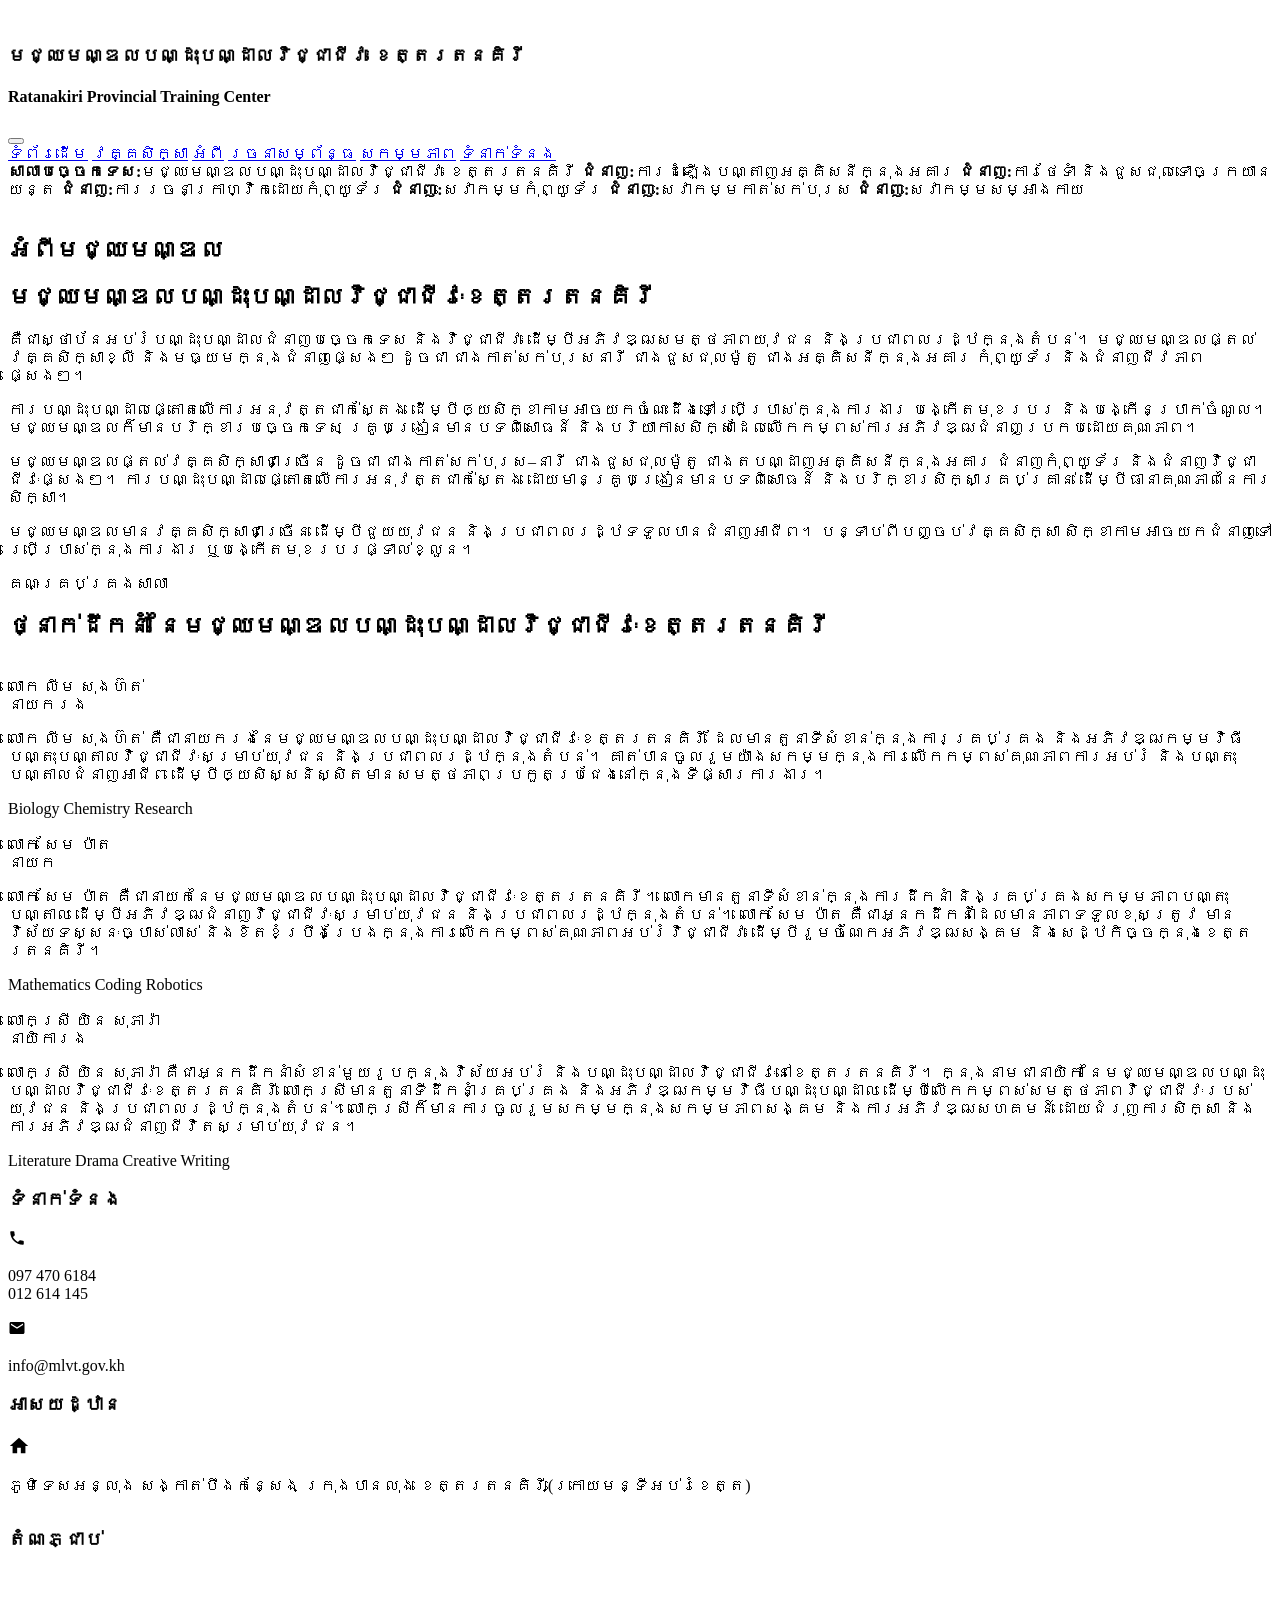
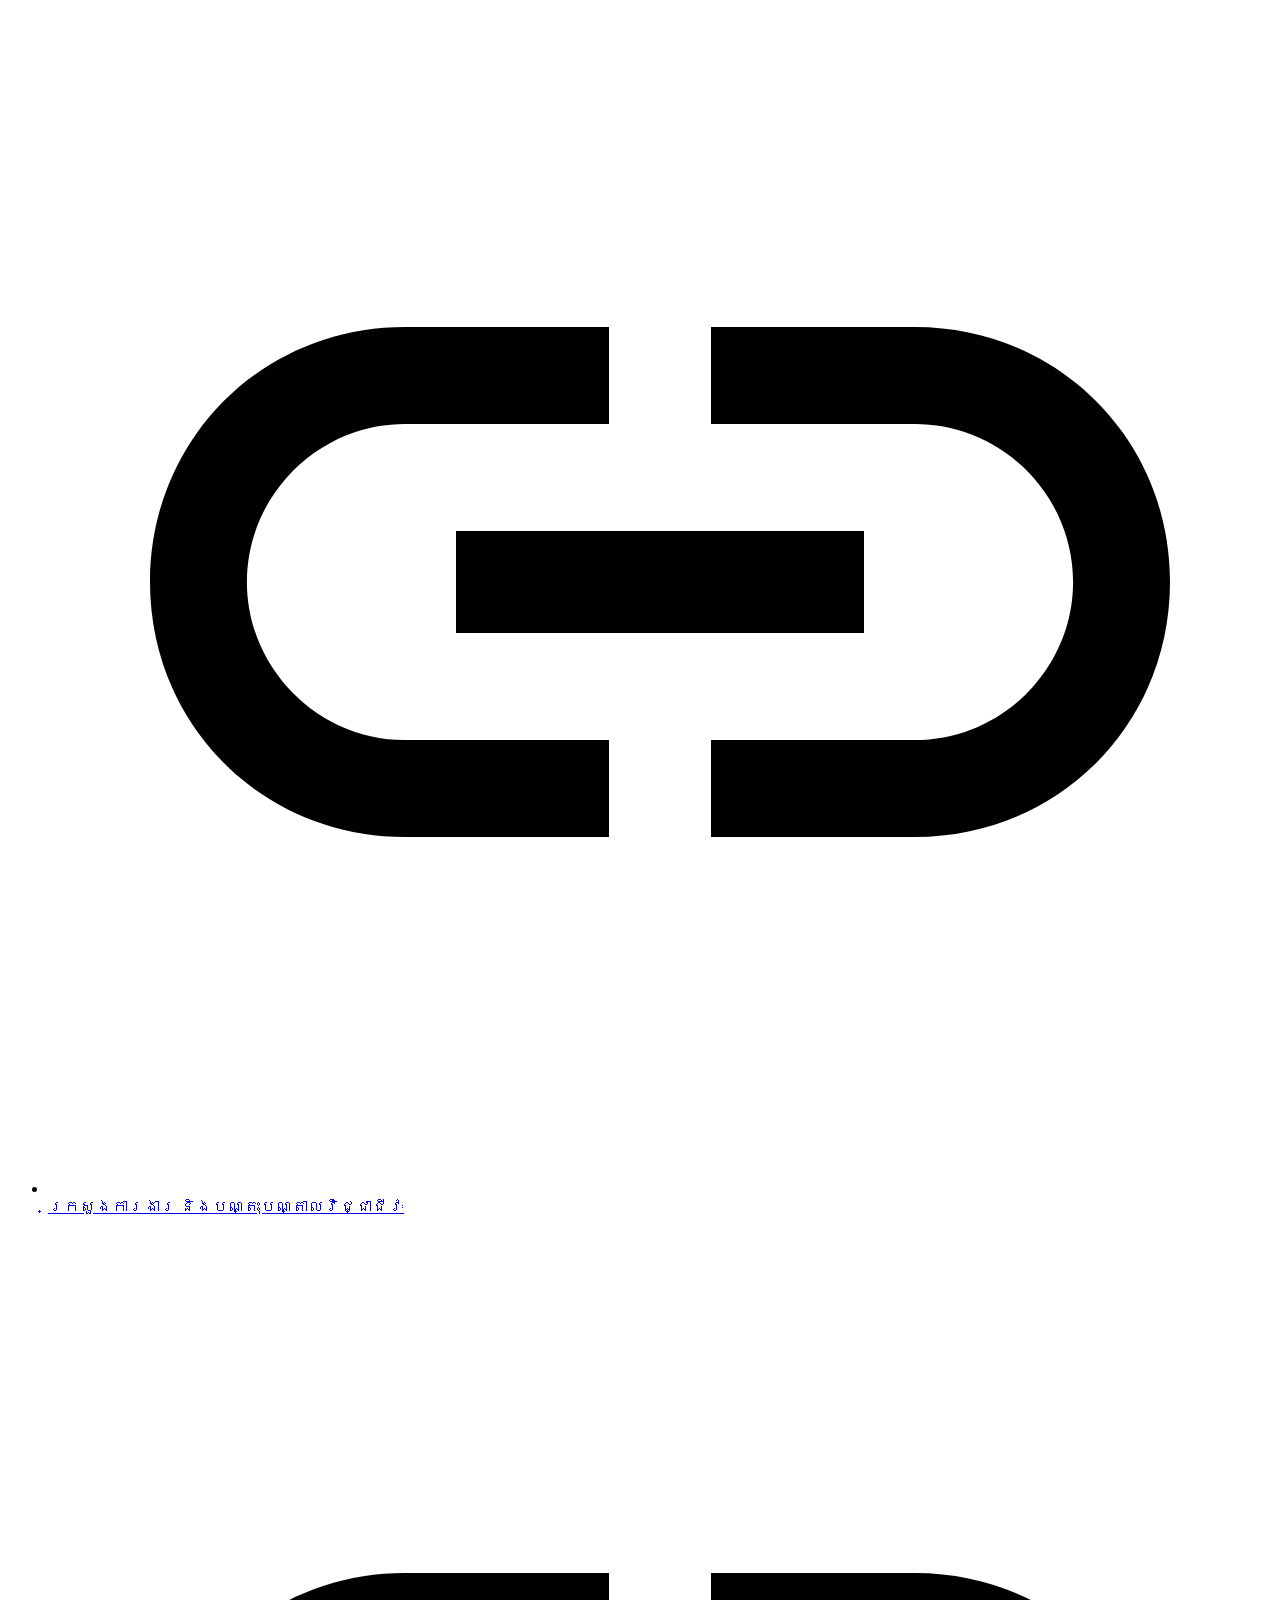
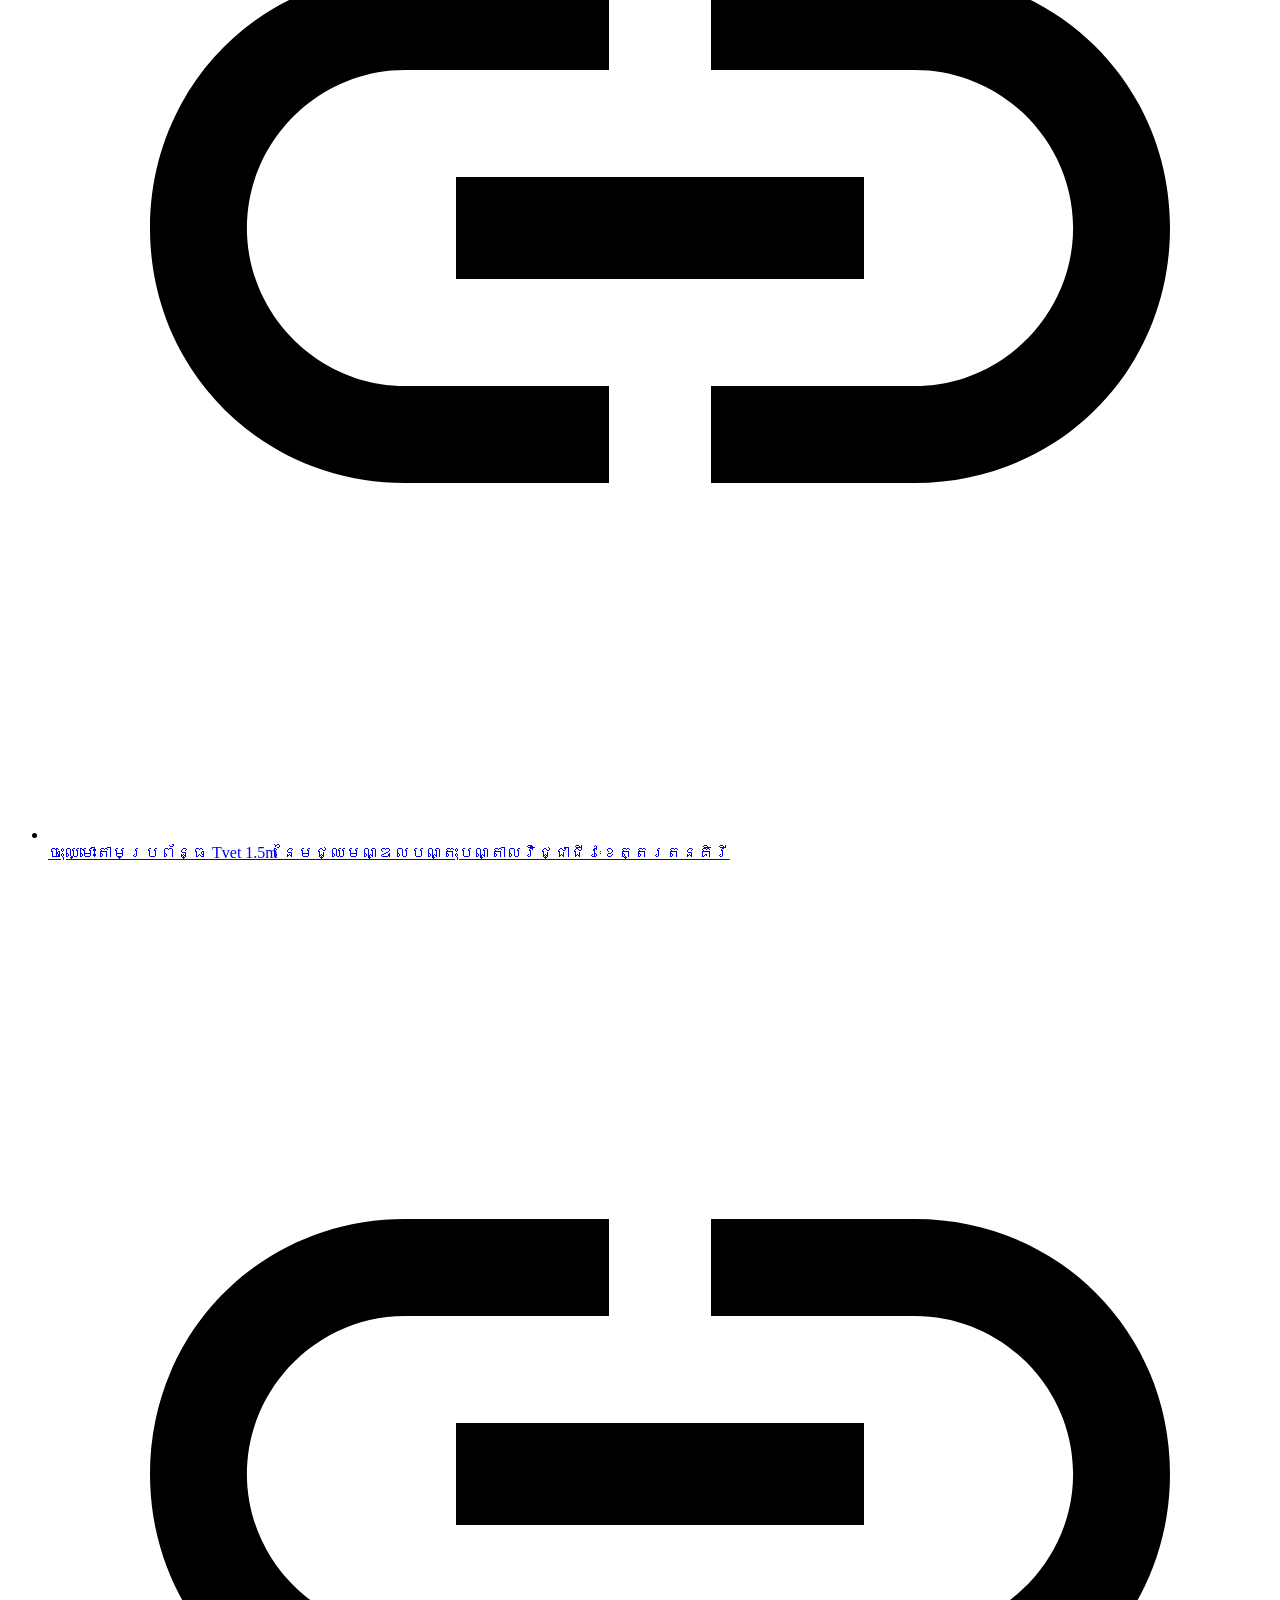
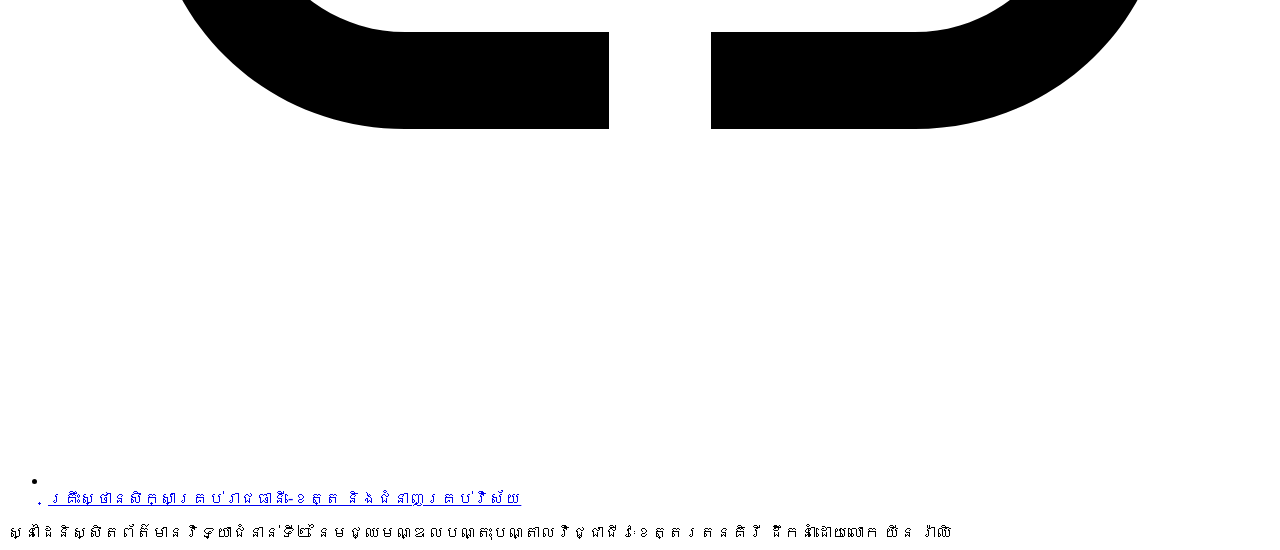
==== about.html @ 57975a15 "Add files via upload" ====
<!doctype html>
<html lang="en">

<head>
  <meta charset="UTF-8" />
  <meta name="viewport" content="width=device-width, initial-scale=1.0" />
  <title>Navbar Example</title>
  <link rel="stylesheet" href="main.css/style.css" />
  <link rel="stylesheet" href="main.css/about.css">
</head>

<body>
  <!-- Navbar -->
  <header>
    <div class="logo">
      <img src="images/school-logo.png" alt="">
      <div class="school-title">
        <h3>មជ្ឈមណ្ឌលបណ្ដុះបណ្ដាលវិជ្ជាជីវៈ ខេត្តរតនគិរី</h3>
        <h4>Ratanakiri Provincial Training Center</h4>
      </div>
    </div>
    <button class="hamburger" id="hamburger" aria-label="Toggle navigation">
      <span></span><span></span><span>
    </button>
    <nav id="nav">
      <a href="index.html">ទំព័រដើម</a>
      <a href="courses.html">វគ្គសិក្សា</a>
      <a href="about.html" class="active">អំពី</a>
      <a href="structure.html">រចនាសម្ព័ន្ធ</a>
      <a href="activity.html">សកម្មភាព</a>
      <a href="contact.html">ទំនាក់ទំនង</a>
    </nav>
  </header>
  <!-- Marquee Ticker -->
  <div class="marquee-wrap">
    <div class="marquee-track" id="track">
      <span class="marquee-item"><span class="dot"></span><strong>សាលាបច្ចេកទេស:</strong>មជ្ឈមណ្ឌលបណ្ដុះបណ្ដាលវិជ្ជាជីវៈ
        ខេត្តរតនគិរី</span><span class="marquee-divider"></span>
      <span class="marquee-item"><span class="dot"></span><strong>ជំនាញ:</strong>ការដំឡើងបណ្តាញអគ្គិសនីក្នុងអគារ</span>
      <span class="marquee-divider"></span>
      <span class="marquee-item"><span class="dot"></span><strong>ជំនាញ:</strong>ការថែទាំ និងជួសជុលទោចក្រយានយន្ត</span>
      <span class="marquee-divider"></span>
      <span class="marquee-item"><span class="dot"></span><strong>ជំនាញ:</strong>ការរចនាក្រាហ្វិកដោយកុំព្យូទ័រ</span>
      <span class="marquee-divider"></span>
      <span class="marquee-item"><span class="dot"></span><strong>ជំនាញ:</strong>សេវាកម្មកុំព្យូទ័រ</span>
      <span class="marquee-divider"></span>
      <span class="marquee-item"><span class="dot"></span><strong>ជំនាញ:</strong>សេវាកម្មកាត់សក់បុរស</span>
      <span class="marquee-divider"></span>
      <span class="marquee-item"><span class="dot"></span><strong>ជំនាញ:</strong>សេវាកម្មសម្អាងកាយ</span>
      <span class="marquee-divider"></span>
    </div>
  </div>
  <!-- ============================================aboutbody================================================================ -->
  <!-- ABOUT -->
  <section id="about">
    <div class="about-grid">
      <div class="about-img-wrap">
        <div class="school-img-placeholder">
          <div class="building-icon"><img src="images/respect.jpg" alt=""></div>
        </div>
      </div>

      <div class="about-text">
        <h1>
          អំពីមជ្ឈមណ្ឌល
        </h1>
        <h2>មជ្ឈមណ្ឌលបណ្ដុះបណ្ដាលវិជ្ជាជីវៈខេត្តរតនគិរី</h2>
        <p>គឺជាស្ថាប័នអប់រំបណ្ដុះបណ្ដាលជំនាញបច្ចេកទេស និងវិជ្ជាជីវៈ ដើម្បីអភិវឌ្ឍសមត្ថភាពយុវជន
          និងប្រជាពលរដ្ឋក្នុងតំបន់។ មជ្ឈមណ្ឌលផ្តល់វគ្គសិក្សាខ្លី និងមធ្យមក្នុងជំនាញផ្សេងៗ ដូចជា
          ជាងកាត់សក់បុរសនារី ជាងជួសជុលម៉ូតូ ជាងអគ្គិសនីក្នុងអគារ កុំព្យូទ័រ និងជំនាញជីវភាពផ្សេងៗ។</p>
        <p>
          ការបណ្ដុះបណ្ដាលផ្តោតលើការអនុវត្តជាក់ស្តែង ដើម្បីឲ្យសិក្ខាកាមអាចយកចំណេះដឹងទៅប្រើប្រាស់ក្នុងការងារ
          បង្កើតមុខរបរ និងបង្កើនប្រាក់ចំណូល។ មជ្ឈមណ្ឌលក៏មានបរិក្ខារបច្ចេកទេស គ្រូបង្រៀនមានបទពិសោធន៍
          និងបរិយាកាសសិក្សាដែលលើកកម្ពស់ការអភិវឌ្ឍជំនាញប្រកបដោយគុណភាព។</p>
        <p>មជ្ឈមណ្ឌលផ្តល់វគ្គសិក្សាជាច្រើន ដូចជា ជាងកាត់សក់បុរស–នារី ជាងជួសជុលម៉ូតូ ជាងតបណ្ដាញអគ្គិសនីក្នុងអគារ
          ជំនាញកុំព្យូទ័រ និងជំនាញវិជ្ជាជីវៈផ្សេងៗ។ ការបណ្ដុះបណ្ដាលផ្តោតលើការអនុវត្តជាក់ស្តែង
          ដោយមានគ្រូបង្រៀនមានបទពិសោធន៍ និងបរិក្ខារសិក្សាគ្រប់គ្រាន់ ដើម្បីធានាគុណភាពនៃការសិក្សា។</p>
        <p>មជ្ឈមណ្ឌលមានវគ្គសិក្សាជាច្រើន ដើម្បីជួយយុវជន និងប្រជាពលរដ្ឋទទួលបានជំនាញអាជីព។
          បន្ទាប់ពីបញ្ចប់វគ្គសិក្សា សិក្ខាកាមអាចយកជំនាញទៅប្រើប្រាស់ក្នុងការងារ ឬបង្កើតមុខរបរផ្ទាល់ខ្លួន។</p>
      </div>
    </div>
  </section>

  

  <!-- TEACHERS -->
  <section id="teachers">
    <div class="section-header center">
      <span class="section-label">គណៈគ្រប់គ្រងសាលា</span>
      <h2 class="section-title">ថ្នាក់ដឹកនាំ នៃមជ្ឈមណ្ឌលបណ្ដុះបណ្ដាលវិជ្ជាជីវៈខេត្តរតនគិរី</h2>

    </div>
    <div class="teachers-grid">

      <!-- Teacher 1 -->
      <div class="teacher-card">
        <div class="teacher-photo-wrap">
          <div class="teacher-photo-placeholder t1"><img src="images/icon/លោក លីម សុងហ៊ត់ នាយករង.jpg" alt=""></div>
        </div>
        <div class="teacher-name">លោក លីម សុងហ៊ត់</div>
        <div class="teacher-role">នាយករង</div>
        <p class="teacher-bio">លោក លីម សុងហ៊ត់ គឺជានាយករងនៃមជ្ឈមណ្ឌលបណ្ដុះបណ្ដាលវិជ្ជាជីវៈខេត្តរតនគិរី
          ដែលមានតួនាទីសំខាន់ក្នុងការគ្រប់គ្រង និងអភិវឌ្ឍកម្មវិធីបណ្តុះបណ្តាលវិជ្ជាជីវៈសម្រាប់យុវជន
          និងប្រជាពលរដ្ឋក្នុងតំបន់។ គាត់បានចូលរួមយ៉ាងសកម្មក្នុងការលើកកម្ពស់គុណភាពការអប់រំ
          និងបណ្តុះបណ្តាលជំនាញអាជីព ដើម្បីឲ្យសិស្សនិស្សិតមានសមត្ថភាពប្រកួតប្រជែងនៅក្នុងទីផ្សារការងារ។</p>
        <div class="teacher-tags">
          <span class="tag">Biology</span>
          <span class="tag">Chemistry</span>
          <span class="tag">Research</span>
        </div>
      </div>

      <!-- Teacher 2 -->
      <div class="teacher-card">
        <div class="teacher-photo-wrap">
          <div class="teacher-photo-placeholder t2"><img src="images/icon/លោក សែម ប៉ាត នាយក.JPG" alt=""></div>
        </div>
        <div class="teacher-name">លោក សែម ប៉ាត</div>
        <div class="teacher-role">នាយក</div>
        <p class="teacher-bio">លោក សែម ប៉ាត គឺជានាយកនៃមជ្ឈមណ្ឌលបណ្ដុះបណ្ដាលវិជ្ជាជីវៈខេត្តរតនគិរី។
          លោកមានតួនាទីសំខាន់ក្នុងការដឹកនាំ និងគ្រប់គ្រងសកម្មភាពបណ្តុះបណ្តាល
          ដើម្បីអភិវឌ្ឍជំនាញវិជ្ជាជីវៈសម្រាប់យុវជន និងប្រជាពលរដ្ឋក្នុងតំបន់។
          លោក សែម ប៉ាត គឺជាអ្នកដឹកនាំដែលមានភាពទទួលខុសត្រូវ មានវិស័យទស្សនៈច្បាស់លាស់
          និងខិតខំប្រឹងប្រែងក្នុងការលើកកម្ពស់គុណភាពអប់រំវិជ្ជាជីវៈ ដើម្បីរួមចំណែកអភិវឌ្ឍសង្គម
          និងសេដ្ឋកិច្ចក្នុងខេត្តរតនគិរី។</p>
        <div class="teacher-tags">
          <span class="tag">Mathematics</span>
          <span class="tag">Coding</span>
          <span class="tag">Robotics</span>
        </div>
      </div>

      <!-- Teacher 3 -->
      <div class="teacher-card">
        <div class="teacher-photo-wrap">
          <div class="teacher-photo-placeholder t3"><img src="images/icon/លោកស្រី យិន សុភារ៉ា.jpg" alt=""></div>
        </div>
        <div class="teacher-name">លោកស្រី យិន សុភារ៉ា</div>
        <div class="teacher-role">នាយិការង</div>
        <p class="teacher-bio">លោកស្រី យិន សុភារ៉ា គឺជាអ្នកដឹកនាំសំខាន់មួយរូបក្នុងវិស័យអប់រំ
          និងបណ្ដុះបណ្ដាលវិជ្ជាជីវៈនៅខេត្តរតនគិរី។ ក្នុងនាមជានាយិកា
          នៃមជ្ឈមណ្ឌលបណ្ដុះបណ្ដាលវិជ្ជាជីវៈខេត្តរតនគិរី លោកស្រីមានតួនាទីដឹកនាំគ្រប់គ្រង
          និងអភិវឌ្ឍកម្មវិធីបណ្ដុះបណ្ដាល ដើម្បីលើកកម្ពស់សមត្ថភាពវិជ្ជាជីវៈរបស់យុវជន និងប្រជាពលរដ្ឋក្នុងតំបន់។​
          លោកស្រីក៏មានការចូលរួមសកម្មក្នុងសកម្មភាពសង្គម និងការអភិវឌ្ឍសហគមន៍ ដោយជំរុញការសិក្សា
          និងការអភិវឌ្ឍជំនាញជីវិតសម្រាប់យុវជន។​</p>
        <div class="teacher-tags">
          <span class="tag">Literature</span>
          <span class="tag">Drama</span>
          <span class="tag">Creative Writing</span>
        </div>
      </div>

    </div>
  </section>



  <!-- footer -->
  <footer>
    <div class="footer-grid">
      <!-- Column 1: Contact -->
      <div class="footer-col">
        <h3>ទំនាក់ទំនង</h3>

        <div class="contact-item">
          <svg xmlns="http://www.w3.org/2000/svg" width="18" height="18" viewBox="0 0 24 24">
            <path
              d="M6.6 10.8c1.4 2.8 3.8 5.1 6.6 6.6l2.2-2.2c.3-.3.7-.4 1-.2 1.1.4 2.3.6 3.6.6.6 0 1 .4 1 1V20c0 .6-.4 1-1 1C10.6 21 3 13.4 3 4c0-.6.4-1 1-1h3.5c.6 0 1 .4 1 1 0 1.3.2 2.5.6 3.6.1.3 0 .7-.2 1L6.6 10.8z" />
          </svg>
          <p>097 470 6184<br />012 614 145<br /></p>
        </div>

        <div class="contact-item">
          <svg xmlns="http://www.w3.org/2000/svg" width="18" height="18" viewBox="0 0 24 24">
            <path
              d="M20 4H4c-1.1 0-2 .9-2 2v12c0 1.1.9 2 2 2h16c1.1 0 2-.9 2-2V6c0-1.1-.9-2-2-2zm0 4-8 5-8-5V6l8 5 8-5v2z" />
          </svg>
          <p>info@mlvt.gov.kh</p>
        </div>
      </div>

      <!-- Column 2: Address -->
      <div class="footer-col">
        <h3>អាសយដ្ឋាន</h3>
        <div class="address-item">
          <svg xmlns="http://www.w3.org/2000/svg" width="22" height="22" viewBox="0 0 24 24">
            <path d="M10 20v-6h4v6h5v-8h3L12 3 2 12h3v8z" />
          </svg>
          <p>
            ភូមិទេសអន្លុង សង្កាត់បឹងកន្សែង ក្រុងបានលុង ខេត្តរតនគិរី(ក្រោយមន្ទីអប់រំខេត្ត)
          </p>
        </div>
        <div style="display: flex; justify-content: center; align-items: center; gap: 20px;">
          <img src="images/QRyoutube.jpg" alt="" style="width: 60px; cursor: pointer;" onclick="openModal(this)">
          <img src="images/QRtelegram.jpg" alt="" style="width: 60px; cursor: pointer;" onclick="openModal(this)">
          <img src="images/QRfacebook.jpg" alt="" style="width: 60px; cursor: pointer;" onclick="openModal(this)">
        </div>
        <!-- Modal -->
        <div id="imgModal" onclick="closeModal()"
          style="display:none; position:fixed; inset:0; background:rgba(0,0,0,0.75); z-index:9999; justify-content:center; align-items:center;">
          <img id="modalImg" src=""
            style="max-width:90vw; max-height:90vh; border-radius:8px; box-shadow:0 4px 24px rgba(0,0,0,0.4);">
        </div>
      </div>

      <!-- Column 3: Quick Links -->
      <div class="footer-col">
        <h3>តំណភ្ជាប់</h3>
        <ul class="footer-links">
          <li>
            <a href="https://mlvt.gov.kh/index.php/en/">
              <svg class="link-icon" xmlns="http://www.w3.org/2000/svg" viewBox="0 0 24 24">
                <path
                  d="M3.9 12c0-1.7 1.4-3.1 3.1-3.1h4V7H7C4.2 7 2 9.2 2 12s2.2 5 5 5h4v-1.9H7c-1.7 0-3.1-1.4-3.1-3.1zM8 
                  13h8v-2H8v2zm9-6h-4v1.9h4c1.7 0 3.1 1.4 3.1 3.1s-1.4 3.1-3.1 3.1h-4V17h4c2.8 0 5-2.2 5-5s-2.2-5-5-5z" />
              </svg>
              ក្រសួងការងារ និងបណ្តុះបណ្តាលវិជ្ជាជីវៈ
            </a>
          </li>
          <li>
            <a href="https://scholarship.tvet.gov.kh/home/search-school/info/6513e2ee345b6b534213f56c?route=skill">
              <svg class="link-icon" xmlns="http://www.w3.org/2000/svg" viewBox="0 0 24 24">
                <path
                  d="M3.9 12c0-1.7 1.4-3.1 3.1-3.1h4V7H7C4.2 7 2 9.2 2 12s2.2 5 5 5h4v-1.9H7c-1.7 0-3.1-1.4-3.1-3.1zM8 
                  13h8v-2H8v2zm9-6h-4v1.9h4c1.7 0 3.1 1.4 3.1 3.1s-1.4 3.1-3.1 3.1h-4V17h4c2.8 0 5-2.2 5-5s-2.2-5-5-5z" />
              </svg>
              ចុះឈ្មោះតាមប្រព័ន្ធ Tvet 1.5m នៃមជ្ឈមណ្ឌលបណ្តុះបណ្តាលវិជ្ជាជីវៈខេត្តរតនគិរី</a>
          </li>
          <li>
            <a href="https://scholarship.tvet.gov.kh/home/search-school?route=skill">
              <svg class="link-icon" xmlns="http://www.w3.org/2000/svg" viewBox="0 0 24 24">
                <path
                  d="M3.9 12c0-1.7 1.4-3.1 3.1-3.1h4V7H7C4.2 7 2 9.2 2 12s2.2 5 5 5h4v-1.9H7c-1.7 0-3.1-1.4-3.1-3.1zM8 
                  13h8v-2H8v2zm9-6h-4v1.9h4c1.7 0 3.1 1.4 3.1 3.1s-1.4 3.1-3.1 3.1h-4V17h4c2.8 0 5-2.2 5-5s-2.2-5-5-5z" />
              </svg>
              គ្រឹះស្ថានសិក្សាគ្រប់រាជធានី-ខេត្ត និងជំនាញគ្រប់វិស័យ</a>
          </li>
        </ul>
      </div>

    </div>

    <!-- Copyright -->
    <div class="footer-bottom">
     ស្នាដៃនិស្សិតព័ត៌មានវិទ្យាជំនាន់ទី២ នៃមជ្ឈមណ្ឌលបណ្តុះបណ្តាលវិជ្ជាជីវៈខេត្តរតនគិរី ដឹកនាំដោយលោក យីន រ៉ាឈិ
    </div>
  </footer>

  <script src="Javascript/script.js"></script>
</body>

</html>
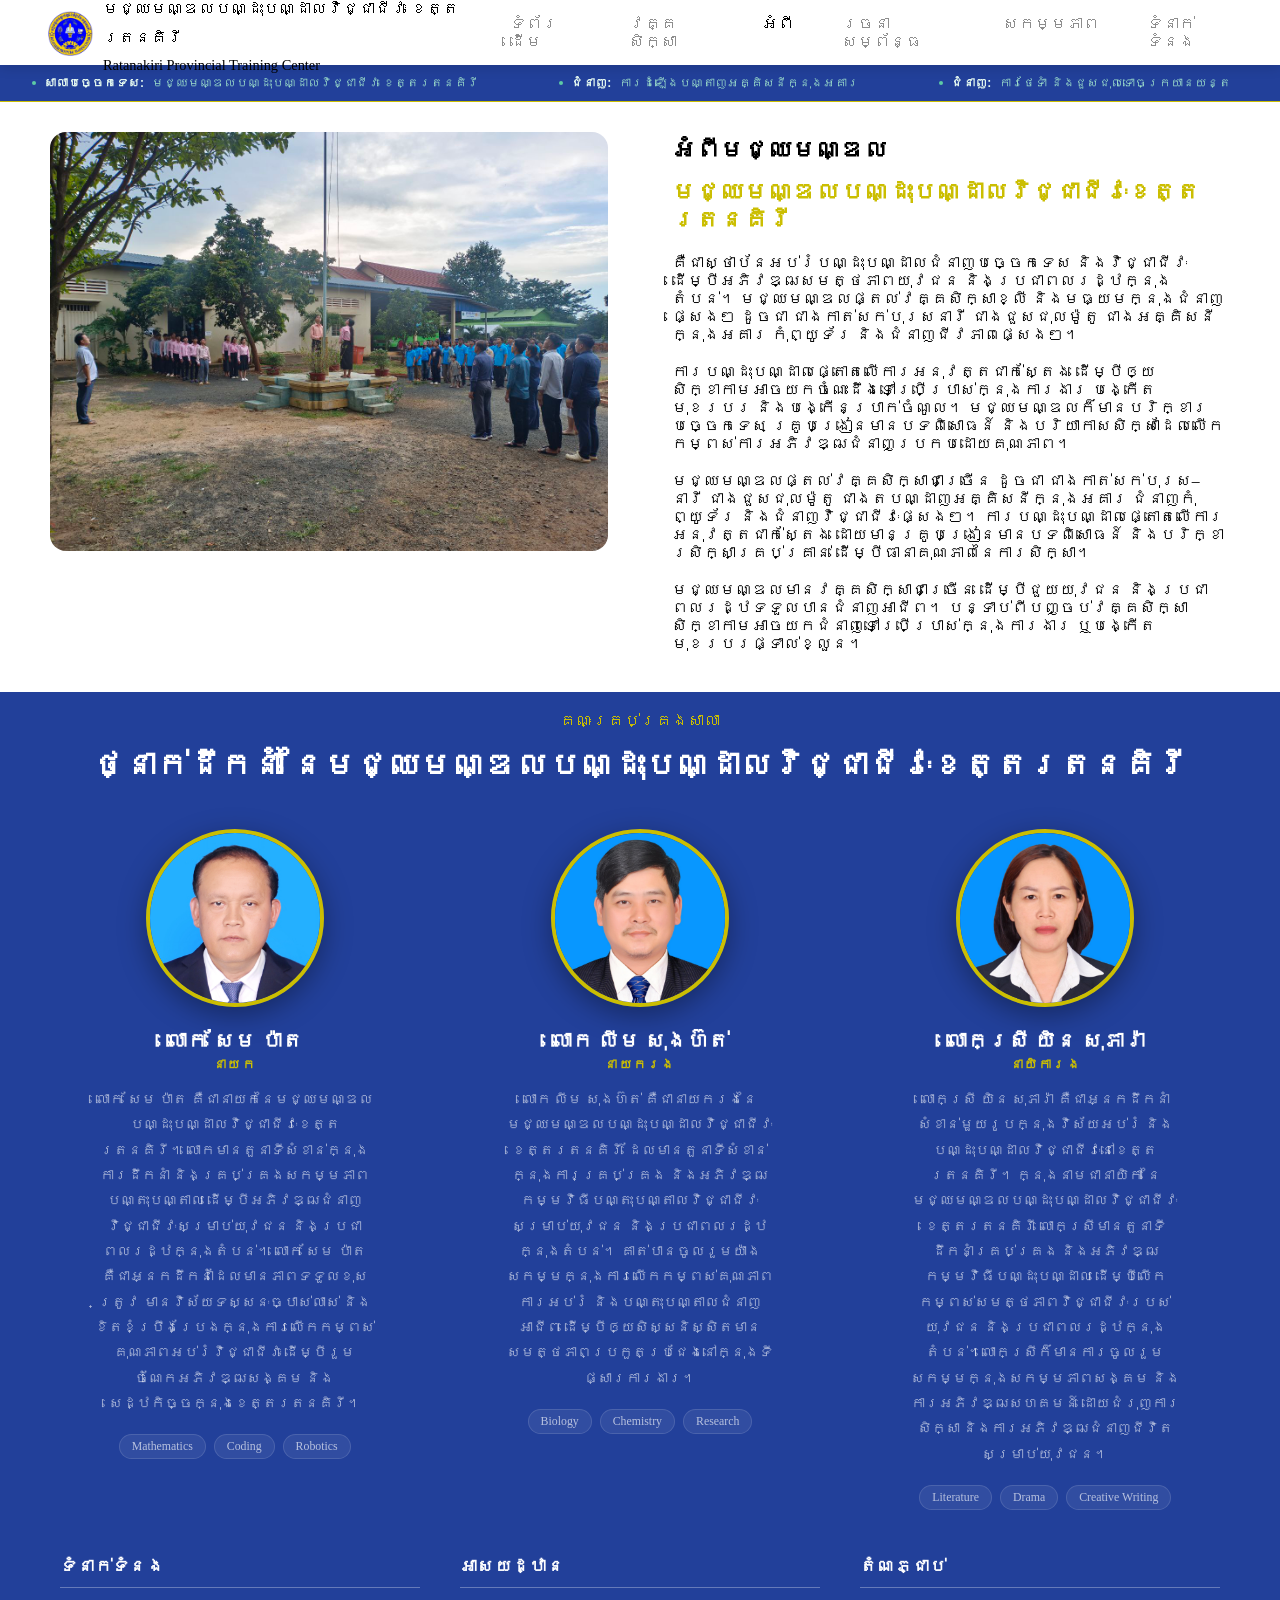
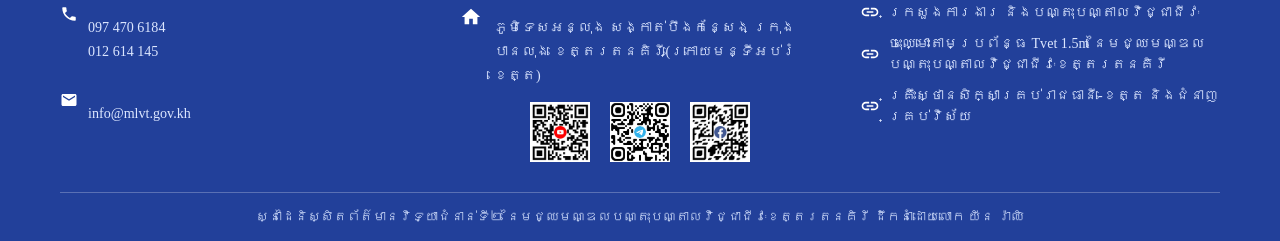
==== commit 0b18d73b: "Update about.html" ====
--- a/about.html
+++ b/about.html
@@ -91,25 +91,6 @@
 
     </div>
     <div class="teachers-grid">
-
-      <!-- Teacher 1 -->
-      <div class="teacher-card">
-        <div class="teacher-photo-wrap">
-          <div class="teacher-photo-placeholder t1"><img src="images/icon/លោក លីម សុងហ៊ត់ នាយករង.jpg" alt=""></div>
-        </div>
-        <div class="teacher-name">លោក លីម សុងហ៊ត់</div>
-        <div class="teacher-role">នាយករង</div>
-        <p class="teacher-bio">លោក លីម សុងហ៊ត់ គឺជានាយករងនៃមជ្ឈមណ្ឌលបណ្ដុះបណ្ដាលវិជ្ជាជីវៈខេត្តរតនគិរី
-          ដែលមានតួនាទីសំខាន់ក្នុងការគ្រប់គ្រង និងអភិវឌ្ឍកម្មវិធីបណ្តុះបណ្តាលវិជ្ជាជីវៈសម្រាប់យុវជន
-          និងប្រជាពលរដ្ឋក្នុងតំបន់។ គាត់បានចូលរួមយ៉ាងសកម្មក្នុងការលើកកម្ពស់គុណភាពការអប់រំ
-          និងបណ្តុះបណ្តាលជំនាញអាជីព ដើម្បីឲ្យសិស្សនិស្សិតមានសមត្ថភាពប្រកួតប្រជែងនៅក្នុងទីផ្សារការងារ។</p>
-        <div class="teacher-tags">
-          <span class="tag">Biology</span>
-          <span class="tag">Chemistry</span>
-          <span class="tag">Research</span>
-        </div>
-      </div>
-
       <!-- Teacher 2 -->
       <div class="teacher-card">
         <div class="teacher-photo-wrap">
@@ -129,6 +110,26 @@
           <span class="tag">Robotics</span>
         </div>
       </div>
+      
+      <!-- Teacher 1 -->
+      <div class="teacher-card">
+        <div class="teacher-photo-wrap">
+          <div class="teacher-photo-placeholder t1"><img src="images/icon/លោក លីម សុងហ៊ត់ នាយករង.jpg" alt=""></div>
+        </div>
+        <div class="teacher-name">លោក លីម សុងហ៊ត់</div>
+        <div class="teacher-role">នាយករង</div>
+        <p class="teacher-bio">លោក លីម សុងហ៊ត់ គឺជានាយករងនៃមជ្ឈមណ្ឌលបណ្ដុះបណ្ដាលវិជ្ជាជីវៈខេត្តរតនគិរី
+          ដែលមានតួនាទីសំខាន់ក្នុងការគ្រប់គ្រង និងអភិវឌ្ឍកម្មវិធីបណ្តុះបណ្តាលវិជ្ជាជីវៈសម្រាប់យុវជន
+          និងប្រជាពលរដ្ឋក្នុងតំបន់។ គាត់បានចូលរួមយ៉ាងសកម្មក្នុងការលើកកម្ពស់គុណភាពការអប់រំ
+          និងបណ្តុះបណ្តាលជំនាញអាជីព ដើម្បីឲ្យសិស្សនិស្សិតមានសមត្ថភាពប្រកួតប្រជែងនៅក្នុងទីផ្សារការងារ។</p>
+        <div class="teacher-tags">
+          <span class="tag">Biology</span>
+          <span class="tag">Chemistry</span>
+          <span class="tag">Research</span>
+        </div>
+      </div>
+
+      
 
       <!-- Teacher 3 -->
       <div class="teacher-card">
@@ -249,4 +250,4 @@
   <script src="Javascript/script.js"></script>
 </body>
 
-</html>+</html>
--- a/main.css/style.css
+++ b/main.css/style.css
@@ -0,0 +1,329 @@
+body {
+  width: 100%;
+  margin: 0;
+  font-family: Khmer OS Battambang;
+  margin: 0;
+}
+
+/* ── HEADER ── */
+header {
+  background: #ffffff;
+  padding: 0 clamp(1rem, 4vw, 3rem);
+  display: flex;
+  align-items: center;
+  justify-content: space-between;
+  height: 65px;
+  position: sticky;
+  top: 0;
+  z-index: 100;
+  box-shadow: 0 2px 12px rgba(0, 0, 0, 0.15);
+}
+.school-title {
+  margin-top: 9px;
+}
+
+.school-title h3,
+.school-title h4 {
+  margin: 0;
+  line-height: 1.8;
+  font-family: "Khmer OS Muol Light", sans-serif;
+  font-weight: 400;
+  font-synthesis: none;
+  color: #000000;
+  margin-left: 10px;
+  font-size: clamp(0.5rem, 1.5vw, 1rem);
+}
+
+.school-title h4 {
+  font-family: "Times New Roman", Times, serif;
+  font-size: clamp(0.45rem, 1.2vw, 0.9rem);
+}
+.logo img {
+  height: 45px;
+  max-height: 100%;
+  margin-top: 1px;
+}
+.logo {
+  display: flex;
+  justify-content: space-between;
+  align-items: center;
+}
+.logo span {
+  color: var(--accent);
+}
+nav {
+  display: flex;
+  gap: clamp(3rem, 2vw, 2rem);
+}
+nav a {
+  font-family: Khmer OS Battambang;
+  color: #8d8d8d;
+  text-decoration: none;
+  font-size: 1rem;
+  font-weight: 500;
+  transition: color 0.2s;
+}
+nav a.active {
+  color: #000000;
+}
+nav a:hover {
+  color: #000000;
+}
+.hamburger {
+  display: none;
+  flex-direction: column;
+  gap: 5px;
+  cursor: pointer;
+  background: none;
+  border: none;
+  padding: 4px;
+}
+.hamburger span {
+  width: 24px;
+  height: 2px;
+  background: var(--white);
+  border-radius: 2px;
+  transition: 0.3s;
+}
+/* ── MOBILE NAV ── */
+@media (max-width: 640px) {
+  .hamburger {
+    display: flex;
+  }
+  .hamburger span{
+  display: block;
+  width: 24px;
+  height: 3px;
+  background-color: #333333;
+  border-radius: 2px;
+  transition: all 0.3s ease;
+}
+  nav {
+    display: none;
+    position: absolute;
+    top: 64px;
+    left: 0;
+    right: 0;
+    background: var(--primary);
+    flex-direction: column;
+    padding: 1rem 1.5rem 1.5rem;
+    gap: 1rem;
+    box-shadow: 0 8px 20px rgba(0, 0, 0, 0.2);
+  }
+  nav.open {
+    display: flex;
+  }
+  nav a {
+    font-size: 1rem;
+  }
+}
+
+
+
+
+/* * { box-sizing: border-box; margin: 0; padding: 0; } */
+.marquee-wrap {
+  overflow: hidden;
+  background: #22409a;
+  border-bottom: 0.5px solid #cbbe02;
+  height: 36px;
+  display: flex;
+  align-items: center;
+}
+.marquee-track {
+  display: flex;
+  align-items: center;
+  white-space: nowrap;
+  animation: scroll-left 35s linear infinite;
+}
+
+.marquee-track:hover {
+  animation-play-state: paused;
+}
+
+.marquee-item {
+  display: inline-flex;
+  align-items: center;
+  gap: 8px;
+  font-family: "DM Sans", sans-serif;
+  font-size: 12px;
+  font-weight: 500;
+  color: #9fe1cb;
+  padding: 0 2rem;
+}
+
+.marquee-item .dot {
+  width: 4px;
+  height: 4px;
+  border-radius: 50%;
+  background: #5dcaa5;
+  flex-shrink: 0;
+}
+
+.marquee-item strong {
+  color: #e1f5ee;
+  font-weight: 600;
+}
+
+.marquee-divider {
+  font-size: 16px;
+  padding: 0 0.5rem;
+  color: #5dcaa5;
+}
+
+@keyframes scroll-left {
+  0% {
+    transform: translateX(0);
+  }
+  100% {
+    transform: translateX(-50%);
+  }
+}
+
+/* ----------------------------footer------------------------------------------- */
+
+footer {
+  background-color: #22409a;
+  color: #ffffff;
+  padding: 10px 60px 0;
+}
+
+.footer-grid {
+  display: grid;
+  grid-template-columns: 1fr 1fr 1fr;
+  gap: 40px;
+  padding-bottom: 30px;
+  border-bottom: 1px solid rgba(255, 255, 255, 0.25);
+}
+
+.footer-col h3 {
+  font-size: 1.05rem;
+  font-weight: 700;
+  letter-spacing: 0.02em;
+  margin-bottom: 14px;
+  padding-bottom: 10px;
+  border-bottom: 1px solid rgba(255, 255, 255, 0.3);
+}
+
+/* Contact column */
+.contact-item {
+  display: flex;
+  align-items: flex-start;
+  gap: 10px;
+  margin-bottom: 10px;
+}
+
+.contact-item svg {
+  flex-shrink: 0;
+  margin-top: 3px;
+  fill: #ffffff;
+}
+
+.contact-item p {
+  font-size: 0.88rem;
+  line-height: 1.7;
+  color: #dce6ff;
+}
+
+/* Address column */
+.address-item {
+  display: flex;
+  align-items: flex-start;
+  gap: 12px;
+}
+
+.address-item svg {
+  flex-shrink: 0;
+  margin-top: 4px;
+  fill: #ffffff;
+}
+
+.address-item p {
+  font-size: 0.88rem;
+  line-height: 1.7;
+  color: #dce6ff;
+}
+
+/* Links column */
+.footer-links {
+  list-style: none;
+  padding: 0;
+  margin: 0;
+}
+
+.footer-links li {
+  margin-bottom: 10px;
+}
+
+.footer-links a {
+  color: #dce6ff;
+  text-decoration: none;
+  font-size: 0.88rem;
+  line-height: 1.5;
+  transition: color 0.2s;
+  display: flex;
+  align-items: center;
+  gap: 8px;
+}
+
+.footer-links a:hover {
+  color: #ffffff;
+  text-decoration: underline;
+}
+
+.link-icon {
+  width: 20px;
+  height: 20px;
+  fill: #ffffff;
+  flex-shrink: 0;
+}
+
+/* Copyright bar */
+.footer-bottom {
+  text-align: center;
+  padding: 16px 0;
+  font-size: 0.82rem;
+  color: #c5d3f5;
+}
+
+/* ── Tablet (≤ 900px): 2 columns, last col full-width ── */
+@media (max-width: 900px) {
+  footer {
+    padding: 10px 32px 0;
+  }
+
+  .footer-grid {
+    grid-template-columns: 1fr 1fr;
+    gap: 28px;
+  }
+
+  .footer-col:last-child {
+    grid-column: 1 / -1;
+  }
+}
+
+/* ── Mobile (≤ 560px): single column stack ── */
+@media (max-width: 560px) {
+  footer {
+    padding: 10px 20px 0;
+  }
+
+  .footer-grid {
+    grid-template-columns: 1fr;
+    gap: 24px;
+  }
+
+  .footer-col:last-child {
+    grid-column: auto;
+  }
+
+  .footer-col h3 {
+    font-size: 0.95rem;
+    margin-bottom: 10px;
+  }
+
+  .footer-bottom {
+    font-size: 0.78rem;
+    padding: 14px 0;
+  }
+}
--- a/main.css/about.css
+++ b/main.css/about.css
@@ -0,0 +1,359 @@
+:root {
+  --navy: #0b2545;
+  --navy2: #13395e;
+  --gold: #cbbe02;
+  --gold-lt: #f2dfa0;
+  --cream: #faf7f2;
+  --white: #ffffff;
+  --text: #1a1a2e;
+  --muted: #6b7280;
+  --border: #e5e0d8;
+  --serif: "Playfair Display", Georgia, serif;
+  --sans: "DM Sans", sans-serif;
+}
+
+/* ── SECTIONS ── */
+section {
+  padding: 20px 50px;
+}
+.about-text h1{
+    font-family: "Khmer OS Muol Light", sans-serif;
+    line-height: 1rem;
+    
+}
+.about-text h2{
+    font-family: "Khmer OS Muol Light", sans-serif;
+    color: var(--gold);
+}
+.about-text p {
+  color: #000000;
+  margin-bottom: 1.2rem;
+  font-size: 0.98rem;
+}
+.section-header h3{
+  line-height: 1rem;
+}
+.section-header h2{
+   font-family: "Khmer OS Muol Light", sans-serif;
+  line-height: 1rem;
+  font-size: 2rem;
+}
+.section-header p{
+ color: #000000;
+}
+
+.section-sub {
+  font-size: 1.05rem;
+  color: var(--muted);
+  max-width: 580px;
+  font-weight: 300;
+}
+
+.section-header {
+  margin-bottom: 56px;
+}
+
+.section-header.center {
+  text-align: center;
+}
+
+.section-header.center .section-sub {
+  margin: 0 auto;
+}
+
+/* ── ABOUT ── */
+#about {
+  background: rgb(255, 255, 255);
+}
+
+.about-grid {
+  display: grid;
+  grid-template-columns: 1fr 1fr;
+  gap: 64px;
+  align-items: start;
+}
+
+.about-img-wrap {
+  position: relative;
+}
+
+.about-img-wrap img,
+.school-img-placeholder {
+  width: 100%;
+  border-radius: 16px;
+  object-fit: cover;
+  display: block;
+  margin-top: 10px;
+}
+
+.img-badge {
+  position: absolute;
+  bottom: -20px;
+  right: -20px;
+  background: var(--gold);
+  color: var(--navy);
+  border-radius: 12px;
+  padding: 16px 22px;
+  font-family: var(--serif);
+  font-weight: 700;
+  text-align: center;
+  box-shadow: 0 8px 24px rgba(0, 0, 0, 0.15);
+}
+
+
+/* ── TEACHERS ── */
+#teachers {
+  background: #22409a;
+  
+}
+
+#teachers .section-title {
+  color: var(--white);
+}
+
+#teachers .section-label {
+  color: var(--gold);
+}
+
+#teachers .section-sub {
+  color: rgba(255, 255, 255, 0.55);
+}
+
+.teachers-grid {
+  display: grid;
+  grid-template-columns: repeat(3, 1fr);
+  gap: 36px;
+}
+
+.teacher-card {
+  text-align: center;
+}
+
+.teacher-photo-wrap {
+  width: 170px;
+  height: 170px;
+  border-radius: 50%;
+  margin: 0 auto 22px;
+  border: 4px solid var(--gold);
+  overflow: hidden;
+  box-shadow: 0 8px 28px rgba(0, 0, 0, 0.35);
+}
+
+.teacher-photo-placeholder img {
+  width: 100%;
+  height: 100%;
+  object-fit: cover;
+  object-position: center top;
+  /* keeps faces visible */
+  display: block;
+}
+
+.teacher-name {
+  font-family: var(--serif);
+  font-size: 1.3rem;
+  font-weight: 700;
+  color: var(--white);
+  margin-bottom: 4px;
+}
+
+.teacher-role {
+  font-size: 0.82rem;
+  font-weight: 600;
+  color: var(--gold);
+  text-transform: uppercase;
+  letter-spacing: 0.1em;
+  margin-bottom: 14px;
+}
+
+.teacher-bio {
+  font-size: 0.88rem;
+  color: rgba(255, 255, 255, 0.62);
+  line-height: 1.8;
+  max-width: 280px;
+  margin: 0 auto 18px;
+}
+
+.teacher-tags {
+  display: flex;
+  gap: 8px;
+  flex-wrap: wrap;
+  justify-content: center;
+}
+
+.tag {
+  background: rgba(255, 255, 255, 0.07);
+  border: 1px solid rgba(255, 255, 255, 0.12);
+  color: rgba(255, 255, 255, 0.65);
+  font-size: 0.74rem;
+  padding: 4px 12px;
+  border-radius: 20px;
+}
+
+/* ── NUMBERS ── */
+#numbers {
+  background: var(--gold);
+  padding: 64px 6vw;
+  text-align: center;
+}
+
+.numbers-grid {
+  display: grid;
+  grid-template-columns: repeat(4, 1fr);
+  gap: 0;
+}
+
+.num-item {
+  padding: 20px 0;
+}
+
+.num-item + .num-item {
+  border-left: 1px solid rgba(11, 37, 69, 0.15);
+}
+
+.num-big {
+  font-family: var(--serif);
+  font-size: 3rem;
+  font-weight: 700;
+  color: var(--navy);
+  display: block;
+  line-height: 1;
+}
+
+.num-txt {
+  font-size: 0.85rem;
+  font-weight: 600;
+  color: rgba(11, 37, 69, 0.65);
+  text-transform: uppercase;
+  letter-spacing: 0.07em;
+  margin-top: 6px;
+}
+/* ── RESPONSIVE ── */
+
+/* Tablet (≤1024px) */
+@media (max-width: 1024px) {
+  section {
+    padding: 20px 32px;
+  }
+
+  .about-grid {
+    gap: 40px;
+  }
+
+  .teachers-grid {
+    gap: 24px;
+  }
+
+  .numbers-grid {
+    gap: 0;
+  }
+
+  .num-big {
+    font-size: 2.4rem;
+  }
+}
+
+/* Small tablet / large mobile (≤820px) */
+@media (max-width: 820px) {
+  .about-grid {
+    grid-template-columns: 1fr;
+    gap: 32px;
+  }
+
+  .about-img-wrap {
+    order: -1; /* image above text on mobile, remove if you want text first */
+  }
+
+  .teachers-grid {
+    grid-template-columns: repeat(2, 1fr);
+    gap: 32px;
+  }
+
+  .numbers-grid {
+    grid-template-columns: repeat(2, 1fr);
+    row-gap: 24px;
+  }
+
+  .num-item:nth-child(2n) {
+    border-left: none;
+  }
+
+  .num-item:nth-child(3),
+  .num-item:nth-child(4) {
+    border-top: 1px solid rgba(11, 37, 69, 0.15);
+    padding-top: 24px;
+  }
+}
+
+/* Mobile (≤600px) */
+@media (max-width: 600px) {
+  section {
+    padding: 16px 20px;
+  }
+
+  .section-header {
+    margin-bottom: 36px;
+  }
+
+  .section-header h2 {
+    font-size: 1.5rem;
+    line-height: 1.3;
+  }
+
+  .section-sub {
+    font-size: 0.95rem;
+  }
+
+  .img-badge {
+    bottom: -14px;
+    right: -14px;
+    padding: 12px 16px;
+    font-size: 0.9rem;
+  }
+
+  .teachers-grid {
+    grid-template-columns: 1fr;
+    gap: 40px;
+  }
+
+  .teacher-photo-wrap {
+    width: 140px;
+    height: 140px;
+  }
+
+  .teacher-bio {
+    max-width: 100%;
+  }
+
+  #numbers {
+    padding: 48px 6vw;
+  }
+
+  .numbers-grid {
+    grid-template-columns: 1fr 1fr;
+  }
+
+  .num-big {
+    font-size: 2rem;
+  }
+
+  .num-txt {
+    font-size: 0.75rem;
+  }
+}
+
+/* Very small mobile (≤380px) */
+@media (max-width: 380px) {
+  .numbers-grid {
+    grid-template-columns: 1fr;
+  }
+
+  .num-item + .num-item {
+    border-left: none;
+    border-top: 1px solid rgba(11, 37, 69, 0.15);
+  }
+
+  .teacher-photo-wrap {
+    width: 120px;
+    height: 120px;
+  }
+}
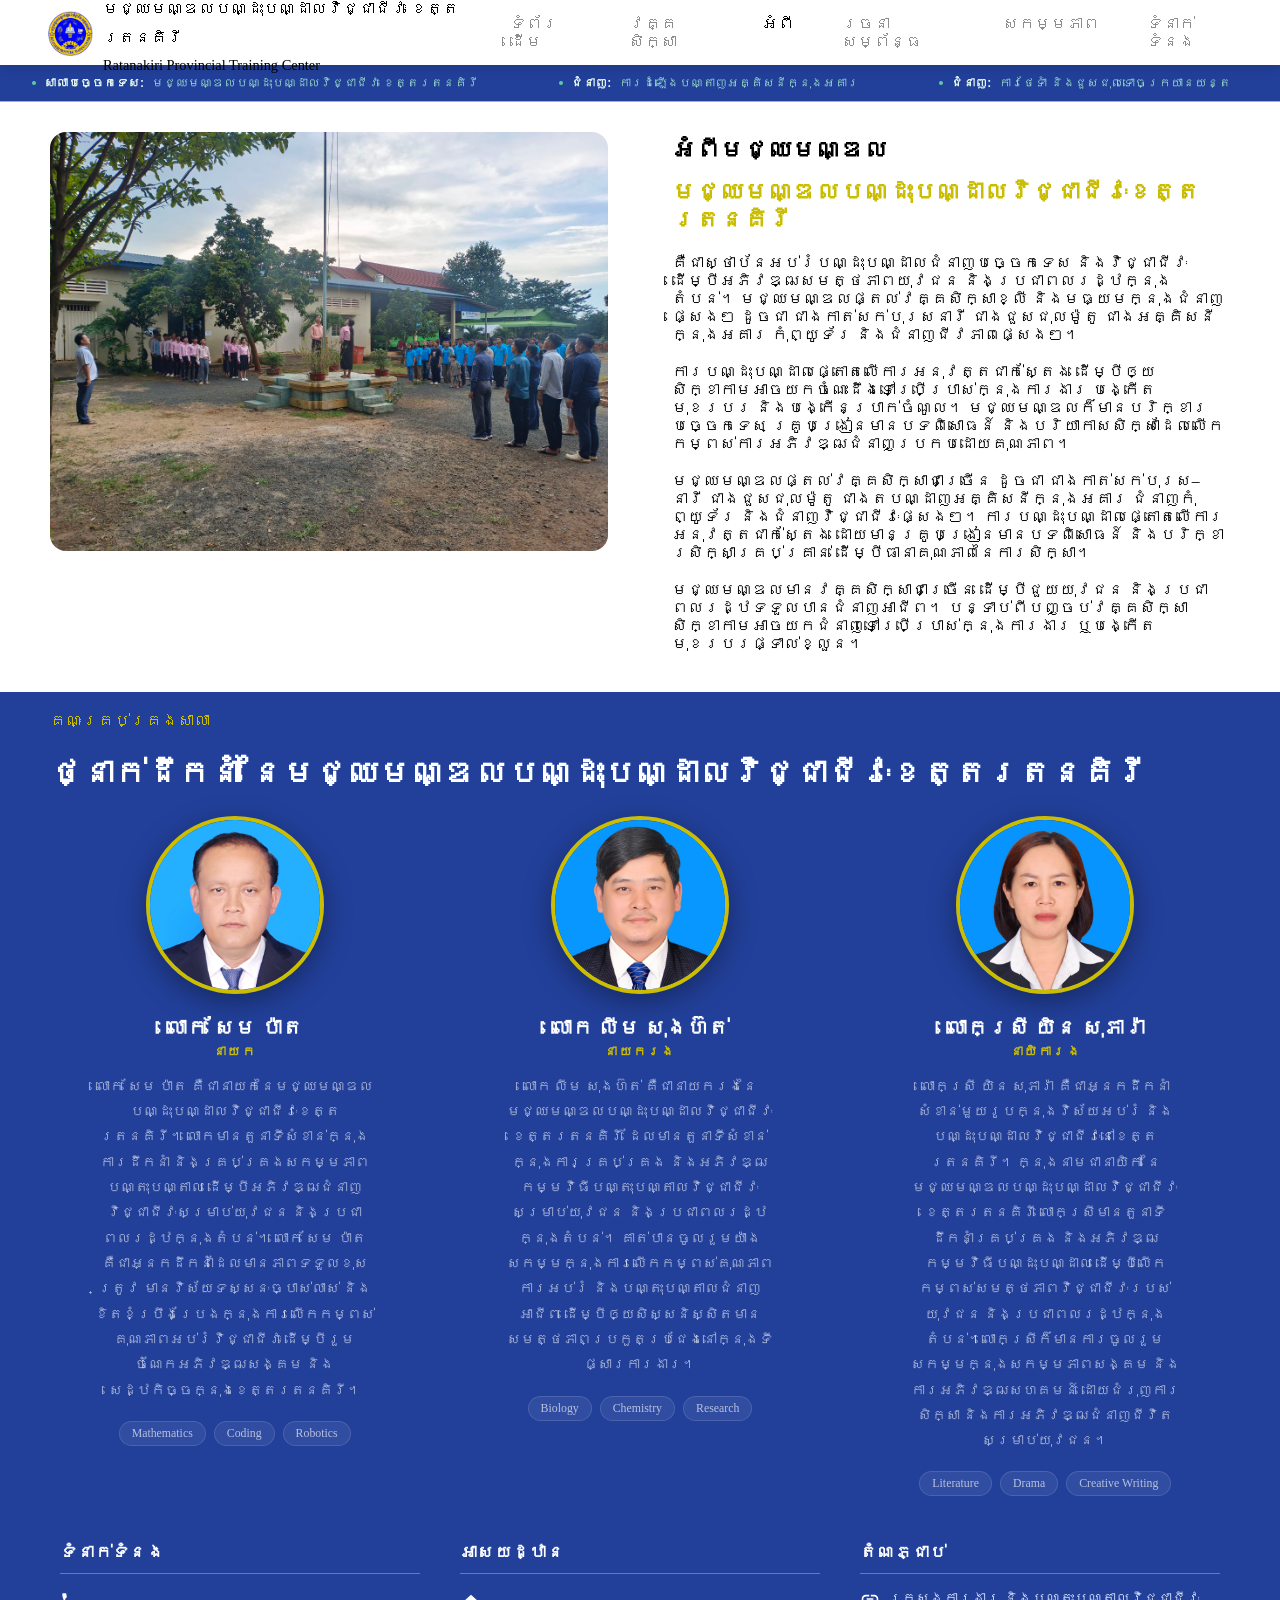
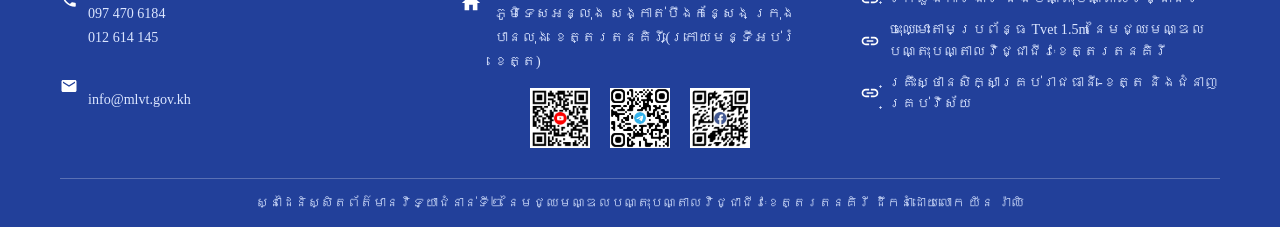
==== commit 4423f70e: "Update about.html" ====
--- a/about.html
+++ b/about.html
@@ -7,6 +7,7 @@
   <title>Navbar Example</title>
   <link rel="stylesheet" href="main.css/style.css" />
   <link rel="stylesheet" href="main.css/about.css">
+  <link rel="stylesheet" href="main.css/slideshow.css" />
 </head>
 
 <body>
@@ -248,6 +249,14 @@
   </footer>
 
   <script src="Javascript/script.js"></script>
+  <script>
+    // Mobile nav
+      document.getElementById("hamburger").onclick = () => {
+        document.getElementById("nav").classList.toggle("open");
+      };
+
+      resetProgress();
+  </script>
 </body>
 
 </html>
--- a/main.css/slideshow.css
+++ b/main.css/slideshow.css
@@ -0,0 +1,446 @@
+:root {
+  --primary: #22409a;
+  --accent: #e8a020;
+  --light: #f5f7fa;
+  --white: #ffffff;
+  --text: #1e2a3a;
+  --text-muted: #6b7a8d;
+  --transition: 0.7s cubic-bezier(0.4, 0, 0.2, 1);
+}
+
+/* ── SLIDESHOW ── */
+.slideshow-body {
+  width: 100%;
+}
+
+.slideshow {
+  position: relative;
+  width: 100%;
+  height: clamp(340px, 58vw, 600px);
+  overflow: hidden;
+  background: var(--primary);
+}
+
+.slide {
+  position: absolute;
+  inset: 0;
+  display: flex;
+  align-items: center;
+  opacity: 0;
+  transform: translateX(60px);
+  transition:
+    opacity var(--transition),
+    transform var(--transition);
+  pointer-events: none;
+}
+
+.slide.active {
+  opacity: 1;
+  transform: translateX(0);
+  pointer-events: auto;
+}
+
+.slide.exit {
+  opacity: 0;
+  transform: translateX(-60px);
+}
+
+/* slide backgrounds */
+.slide:nth-child(1) {
+  background: #22409a;
+}
+
+.slide:nth-child(2) {
+  background: #22409a;
+}
+
+.slide:nth-child(3) {
+  background: #22409a;
+}
+
+.slide:nth-child(4) {
+  background: #22409a;
+}
+
+/* Split layout: text left, image right */
+.slide {
+  display: flex;
+  flex-direction: row;
+  align-items: stretch;
+}
+
+.slide-image {
+  position: relative;
+  flex: 0 0 45%;
+  overflow: hidden;
+  order: 2;
+}
+
+.slide-image img {
+  width: 100%;
+  height: 100%;
+  object-fit: cover;
+  display: block;
+  opacity: 0;
+  transition: opacity 0.5s ease 0.3s;
+}
+
+.slide.active .slide-image img {
+  opacity: 1;
+}
+
+/* diagonal clip on left edge of image panel */
+.slide-image::before {
+  content: "";
+  position: absolute;
+  inset: 0;
+  background: inherit;
+  clip-path: polygon(0 0, 10% 0, 0 100%);
+  z-index: 1;
+}
+
+.slide:nth-child(1) .slide-image::before {
+  background: #22409a;
+}
+
+.slide:nth-child(2) .slide-image::before {
+  background: #22409a;
+}
+
+.slide:nth-child(3) .slide-image::before {
+  background: #22409a;
+}
+
+.slide:nth-child(4) .slide-image::before {
+  background: #22409a;
+}
+
+/* subtle dark overlay on image */
+
+.slide-content {
+  position: relative;
+  z-index: 2;
+  padding: clamp(1.5rem, 5vw, 4rem) clamp(1.5rem, 6vw, 5rem);
+  max-width: 1920px;
+  flex: 1;
+  display: flex;
+  flex-direction: column;
+  justify-content: center;
+  order: 1;
+}
+
+@media (max-width: 640px) {
+  .slide {
+    flex-direction: column;
+    gap: 8px;
+    
+  }
+
+  .slide-image {
+    flex: 0 0 200px;
+    order: 1;
+  }
+
+  .slide-image::before {
+    clip-path: polygon(0 0, 100% 0, 100% 10%, 0 0);
+  }
+
+  .slide-content {
+    order: 2;
+  }
+  .slide-content a{
+    height: 9px;
+  }
+  .slideshow {
+    width: 100%;
+    height: 580px;
+   margin-top: 0;
+  }
+   .slide-tag p {
+    white-space: normal;
+    overflow-wrap: break-word;
+    font-size: rem;
+    margin-bottom: 0;
+  }
+  .slide-content h2 {
+    font-size: 1rem;
+  }
+}
+
+.slide-tag {
+  display: inline-flex;
+  align-items: center;
+  justify-content: center;
+  background: var(--accent);
+  text-transform: uppercase;
+  padding: clamp(3px, 0.8vw, 4px) clamp(8px, 2vw, 12px);
+  border-radius: 2px;
+  margin-bottom: clamp(0.5rem, 2vw, 1rem);
+  max-width: 100%;
+}
+
+.slide-tag p {
+  font-family: "Khmer OS Battambang", sans-serif;
+  font-size: clamp(0.75rem, 2.5vw, 1.2rem);
+  color: var(--white);
+  text-align: center;
+  margin: 0;
+  white-space: nowrap;
+}
+
+.slide-title {
+  font-family: "Khmer OS Muol Light", sans-serif;
+  font-size: 2.5rem;
+  color: var(--white);
+  margin: 0;
+}
+
+.slide-desc {
+  font-size: clamp(0.875rem, 1.8vw, 1rem);
+  color: rgba(255, 255, 255, 0.75);
+  line-height: 1.7;
+  margin-bottom: 1.75rem;
+  max-width: 480px;
+}
+
+.slide-btn {
+  display: inline-flex;
+  align-items: center;
+  gap: 8px;
+  background: var(--accent);
+  color: var(--white);
+  text-decoration: none;
+  font-size: 0.875rem;
+  font-weight: 600;
+  padding: 12px 24px;
+  border-radius: 3px;
+  transition:
+    background 0.2s,
+    transform 0.15s;
+  border: none;
+  cursor: pointer;
+}
+
+.slide-btn:hover {
+  background: #cf8c15;
+  transform: translateY(-1px);
+}
+
+.slide-btn svg {
+  transition: transform 0.2s;
+}
+
+.slide-btn:hover svg {
+  transform: translateX(3px);
+}
+
+/* ── CONTROLS ── */
+.slide-prev,
+.slide-next {
+  position: absolute;
+  top: 50%;
+  transform: translateY(-50%);
+  z-index: 10;
+  background: rgba(255, 255, 255, 0.12);
+  border: 1px solid rgba(255, 255, 255, 0.2);
+  color: var(--white);
+  width: clamp(36px, 5vw, 48px);
+  height: clamp(36px, 5vw, 48px);
+  border-radius: 50%;
+  display: flex;
+  align-items: center;
+  justify-content: center;
+  cursor: pointer;
+  transition: background 0.2s;
+}
+
+.slide-prev:hover,
+.slide-next:hover {
+  background: rgba(255, 255, 255, 0.25);
+}
+
+.slide-prev {
+  left: clamp(0.75rem, 2vw, 1.5rem);
+}
+
+.slide-next {
+  right: clamp(0.75rem, 2vw, 1.5rem);
+}
+
+.dots {
+  position: absolute;
+  bottom: 1.25rem;
+  left: 50%;
+  transform: translateX(-50%);
+  display: flex;
+  gap: 8px;
+  z-index: 10;
+}
+
+.dot {
+  width: 8px;
+  height: 8px;
+  border-radius: 50%;
+  background: rgba(255, 255, 255, 0.35);
+  border: none;
+  cursor: pointer;
+  transition:
+    background 0.3s,
+    transform 0.3s;
+  padding: 0;
+}
+
+.dot.active {
+  background: var(--accent);
+  transform: scale(1.25);
+}
+
+/* progress bar */
+.progress-bar {
+  position: absolute;
+  bottom: 0;
+  left: 0;
+  height: 3px;
+  background: var(--accent);
+  width: 0%;
+  z-index: 10;
+  transition: width 0.1s linear;
+}
+
+/* ── STATS STRIP ── */
+.stats {
+  background: var(--white);
+  display: grid;
+  grid-template-columns: repeat(auto-fit, minmax(140px, 1fr));
+  border-bottom: 1px solid #e8ecf1;
+}
+
+.stat {
+  padding: 1.25rem 1.5rem;
+  text-align: center;
+  border-right: 1px solid #e8ecf1;
+}
+
+.stat:last-child {
+  border-right: none;
+}
+
+.stat-num {
+  font-family: "Playfair Display", serif;
+  font-size: clamp(1.5rem, 3vw, 2rem);
+  color: var(--primary);
+  font-weight: 700;
+}
+
+.stat-label {
+  font-size: 0.78rem;
+  color: var(--text-muted);
+  margin-top: 2px;
+  letter-spacing: 0.03em;
+}
+
+/* ── ANNOUNCEMENTS ── */
+.section {
+  max-width: 1100px;
+  margin: 0 auto;
+}
+
+.section-header {
+  display: flex;
+  align-items: baseline;
+  justify-content: space-between;
+  margin-bottom: 0.5rem;
+  flex-wrap: wrap;
+  gap: 0.5rem;
+}
+
+.section-title {
+  font-family: "Khmer OS Muol Light", sans-serif;
+  font-size: clamp(1.3rem, 3vw, 1.75rem);
+  color: var(--primary);
+}
+
+.section-link {
+  font-size: 0.85rem;
+  color: var(--accent);
+  font-weight: 600;
+  text-decoration: none;
+}
+
+.section-link:hover {
+  text-decoration: underline;
+}
+
+.cards {
+  display: grid;
+  grid-template-columns: repeat(auto-fit, minmax(250px, 1fr));
+  gap: 1.25rem;
+}
+
+.card {
+  background: var(--white);
+  border-radius: 8px;
+  overflow: hidden;
+  border: 1px solid #e4e9f0;
+  transition:
+    transform 0.2s,
+    box-shadow 0.2s;
+}
+
+.card:hover {
+  transform: translateY(-3px);
+  box-shadow: 0 8px 24px rgba(0, 0, 0, 0.08);
+}
+
+.card-stripe {
+  height: 4px;
+}
+
+.card-stripe.blue {
+  background: var(--primary);
+}
+
+.card-stripe.gold {
+  background: var(--accent);
+}
+
+.card-stripe.green {
+  background: #2e8b57;
+}
+
+.card-stripe.red {
+  background: #c0392b;
+}
+
+.card-body {
+  padding: 1.25rem;
+}
+
+.card-date {
+  font-size: 0.72rem;
+  color: var(--text-muted);
+  text-transform: uppercase;
+  letter-spacing: 0.08em;
+  margin-bottom: 0.5rem;
+}
+
+.card-title {
+  font-family: Khmer OS Battambang;
+  font-size: 0.95rem;
+  color: var(--text);
+  margin-bottom: 0.5rem;
+  line-height: 1.4;
+}
+
+.card-text {
+  text-align: justify;
+  font-size: 0.84rem;
+  color: var(--text-muted);
+  line-height: 1.6;
+}
+@media (max-width: 640px) {
+  .section{
+    padding: 0 20px;
+  }
+}
+/* ----------------------------------------------------- */
